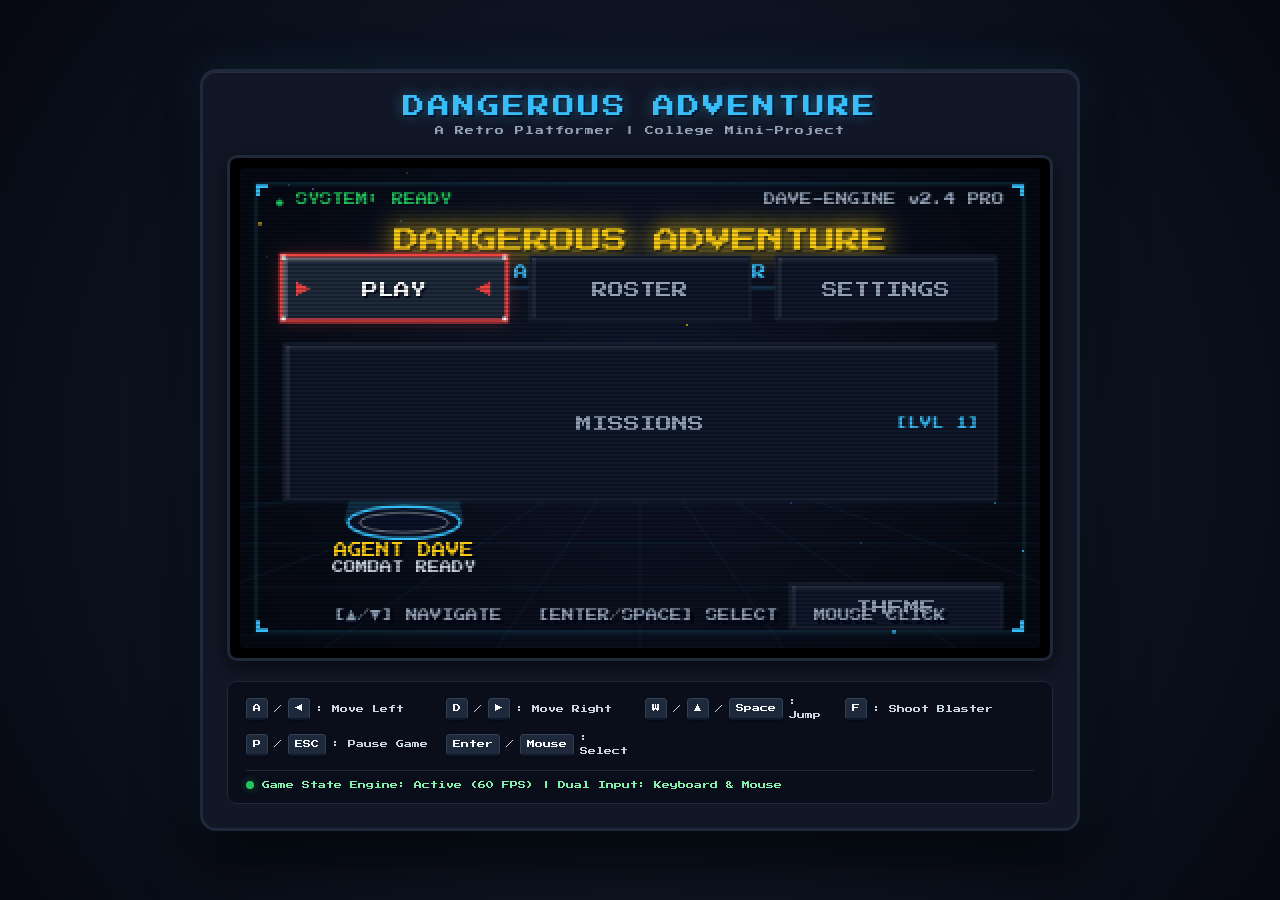
==== index.html @ 20e1b1a7 "revert: restore original retro-arcade UI layout and typography from design snapshot" ====
<!DOCTYPE html>
<html lang="en">
<head>
  <meta charset="UTF-8">
  <meta name="viewport" content="width=device-width, initial-scale=1.0">
  <title>DANGEROUS ADVENTURE - A Retro Platformer</title>
  <link rel="preconnect" href="https://fonts.googleapis.com">
  <link rel="preconnect" href="https://fonts.gstatic.com" crossorigin>
  <link href="https://fonts.googleapis.com/css2?family=Press+Start+2P&display=swap" rel="stylesheet">
  <link rel="stylesheet" href="style.css">
</head>
<body>
  <div class="arcade-cabinet">
    <header class="game-header">
      <div class="game-title">DANGEROUS ADVENTURE</div>
      <div class="game-subtitle">A Retro Platformer | College Mini-Project</div>
    </header>

    <div class="screen-frame">
      <canvas id="gameCanvas" width="400" height="240"></canvas>
    </div>

    <footer class="controls-panel">
      <div class="controls-guide">
        <div class="control-item">
          <span class="key-badge">A</span> / <span class="key-badge">◀</span> : Move Left
        </div>
        <div class="control-item">
          <span class="key-badge">D</span> / <span class="key-badge">▶</span> : Move Right
        </div>
        <div class="control-item">
          <span class="key-badge">W</span> / <span class="key-badge">▲</span> / <span class="key-badge">Space</span> : Jump
        </div>
        <div class="control-item">
          <span class="key-badge">F</span> : Shoot Blaster
        </div>
        <div class="control-item">
          <span class="key-badge">P</span> / <span class="key-badge">ESC</span> : Pause Game
        </div>
        <div class="control-item">
          <span class="key-badge">Enter</span> / <span class="key-badge">Mouse</span> : Select
        </div>
      </div>
      <div class="status-indicator">
        <span class="status-dot"></span> Game State Engine: Active (60 FPS) | Dual Input: Keyboard & Mouse
      </div>
    </footer>
  </div>

  <script type="module" src="src/main.js"></script>
</body>
</html>
---- style.css ----
:root {
  /* Modern Indie Game Palette & Tokens */
  --color-primary: #38bdf8;
  --color-primary-glow: rgba(56, 189, 248, 0.45);
  --color-primary-dark: #0284c7;
  --color-secondary: #a855f7;
  --color-secondary-glow: rgba(168, 85, 247, 0.45);
  --color-gold: #facc15;
  --color-gold-glow: rgba(250, 204, 21, 0.45);
  --color-success: #22c55e;
  --color-success-glow: rgba(34, 197, 94, 0.45);
  --color-danger: #ef4444;
  --color-danger-glow: rgba(239, 68, 68, 0.45);
  --color-disabled: #475569;

  /* Surfaces & Backgrounds */
  --color-bg-dark: #070a14;
  --color-cabinet: #111726;
  --color-card: #0f172a;
  --color-card-border: #1e293b;
  --color-text-primary: #f8fafc;
  --color-text-secondary: #cbd5e1;
  --color-text-muted: #94a3b8;
  --font-retro: 'Press Start 2P', monospace, sans-serif;
}

* {
  margin: 0;
  padding: 0;
  box-sizing: border-box;
}

body {
  background: radial-gradient(circle at center, #172033 0%, #060913 100%);
  color: var(--color-text-primary);
  font-family: var(--font-retro);
  min-height: 100vh;
  display: flex;
  align-items: center;
  justify-content: center;
  padding: 20px;
  overflow-x: hidden;
}

.arcade-cabinet {
  display: flex;
  flex-direction: column;
  align-items: center;
  background: var(--color-cabinet);
  border: 3px solid #1e293b;
  border-radius: 16px;
  padding: 24px;
  box-shadow: 0 25px 60px rgba(0, 0, 0, 0.85),
              0 0 40px rgba(56, 189, 248, 0.12),
              inset 0 1px 0 rgba(255, 255, 255, 0.1);
  max-width: 880px;
  width: 100%;
  transition: box-shadow 0.3s ease;
}

.game-header {
  text-align: center;
  margin-bottom: 20px;
  width: 100%;
}

.game-title {
  font-size: 22px;
  letter-spacing: 3px;
  color: var(--color-primary);
  text-shadow: 0 0 14px var(--color-primary-glow), 2px 2px 0 #020617;
  margin-bottom: 8px;
}

.game-subtitle {
  font-size: 9px;
  color: var(--color-text-muted);
  letter-spacing: 1px;
}

.screen-frame {
  position: relative;
  background: #000;
  padding: 10px;
  border-radius: 10px;
  border: 3px solid #1e293b;
  box-shadow: inset 0 0 25px rgba(0, 0, 0, 0.95),
              0 6px 20px rgba(0, 0, 0, 0.6);
  display: flex;
  justify-content: center;
  align-items: center;
  overflow: hidden;
}

/* Subtle retro CRT scanline effect over canvas (toggled by Settings) */
.screen-frame:not(.crt-off)::after,
.screen-frame.crt-active::after {
  content: "";
  position: absolute;
  top: 0;
  left: 0;
  width: 100%;
  height: 100%;
  background: linear-gradient(
    rgba(18, 16, 16, 0) 50%,
    rgba(0, 0, 0, 0.25) 50%
  );
  background-size: 100% 4px;
  pointer-events: none;
  border-radius: 8px;
}

.screen-frame.crt-off::after {
  display: none !important;
}

#gameCanvas {
  display: block;
  width: 800px;
  height: 480px;
  image-rendering: pixelated;
  image-rendering: crisp-edges;
  background-color: #000000;
  border-radius: 4px;
  cursor: default;
}

@media (max-width: 860px) {
  #gameCanvas {
    width: 100%;
    height: auto;
    aspect-ratio: 400 / 240;
  }
}

.controls-panel {
  margin-top: 20px;
  width: 100%;
  background: #090e1a;
  border: 1px solid #1e293b;
  border-radius: 10px;
  padding: 14px 18px;
  display: flex;
  flex-direction: column;
  gap: 12px;
}

.controls-guide {
  display: grid;
  grid-template-columns: repeat(auto-fit, minmax(180px, 1fr));
  gap: 10px;
  font-size: 8px;
  line-height: 1.6;
}

.control-item {
  color: var(--color-text-secondary);
  display: flex;
  align-items: center;
  gap: 6px;
}

.key-badge {
  background: #1e293b;
  color: #f8fafc;
  border: 1px solid #334155;
  border-bottom: 2px solid #0f172a;
  border-radius: 4px;
  padding: 3px 6px;
  font-size: 8px;
  box-shadow: 0 1px 2px rgba(0, 0, 0, 0.3);
}

.status-indicator {
  font-size: 8px;
  color: #86efac;
  display: flex;
  align-items: center;
  gap: 8px;
  border-top: 1px solid #1e293b;
  padding-top: 10px;
}

.status-dot {
  width: 8px;
  height: 8px;
  background-color: var(--color-success);
  border-radius: 50%;
  box-shadow: 0 0 8px var(--color-success-glow);
  animation: pulse 2s infinite ease-in-out;
}

@keyframes pulse {
  0%, 100% { opacity: 1; transform: scale(1); }
  50% { opacity: 0.5; transform: scale(0.85); }
}
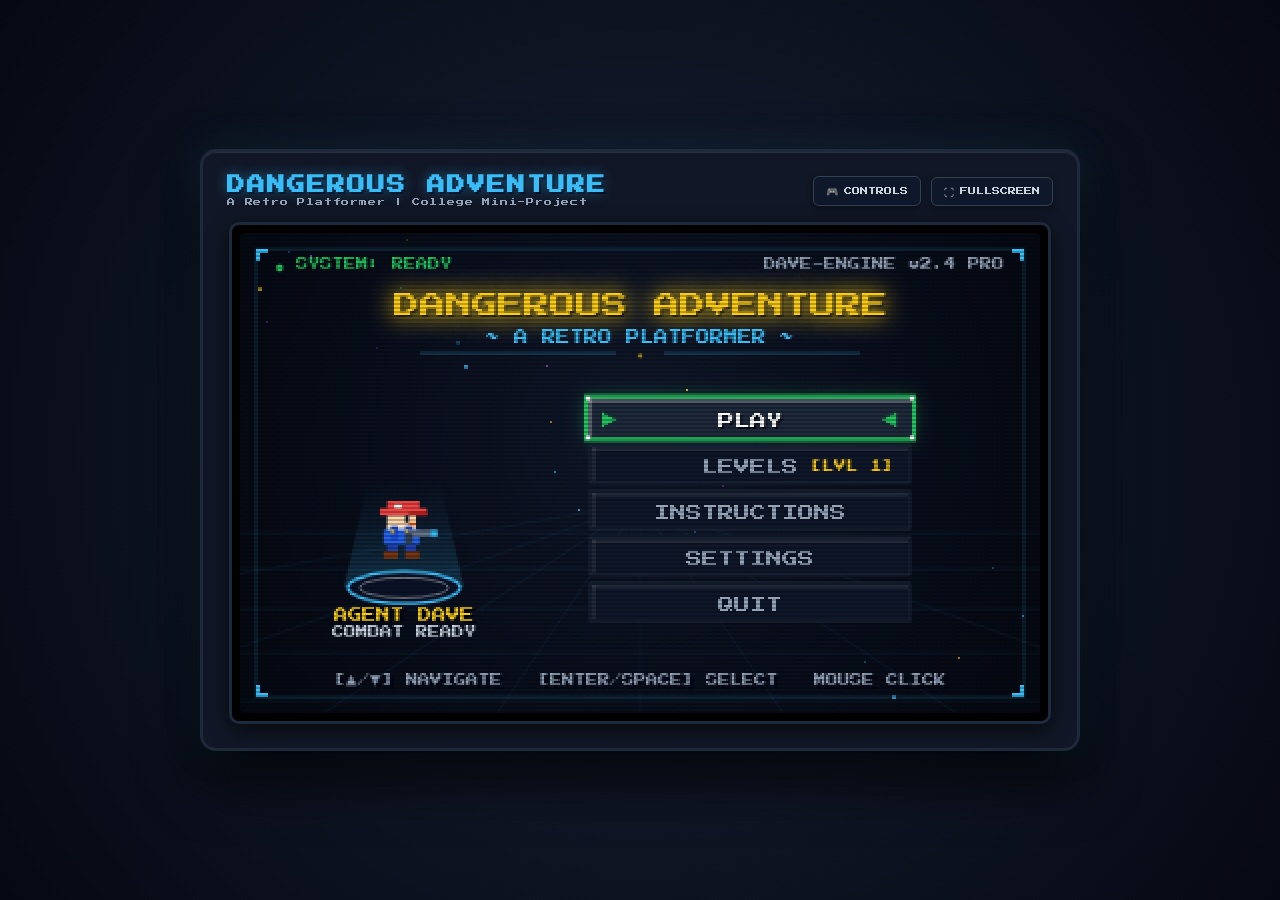
==== commit b038c404: "fix: remove bottom controls panel, add hoverable Controls dropdown and Fullscreen button, remove mod" ====
--- a/index.html
+++ b/index.html
@@ -12,39 +12,60 @@
 <body>
   <div class="arcade-cabinet">
     <header class="game-header">
-      <div class="game-title">DANGEROUS ADVENTURE</div>
-      <div class="game-subtitle">A Retro Platformer | College Mini-Project</div>
+      <div class="header-content">
+        <div class="header-titles">
+          <h1 class="game-title">DANGEROUS ADVENTURE</h1>
+          <div class="game-subtitle">A Retro Platformer | College Mini-Project</div>
+        </div>
+
+        <div class="header-actions">
+          <!-- Hoverable Controls Button & Popover Tooltip -->
+          <div class="controls-dropdown-wrapper" id="controlsWrapper">
+            <button id="btnHelp" class="arcade-btn" aria-label="Controls" title="Hover to view controls">
+              <span class="btn-icon">🎮</span> CONTROLS
+            </button>
+            <div class="controls-popover" id="controlsPopover">
+              <div class="popover-header">⚡ TACTICAL CONTROLS</div>
+              <div class="popover-grid">
+                <div class="popover-item">
+                  <span class="key-cap">A</span> / <span class="key-cap">◀</span>
+                  <span class="popover-label">Move Left</span>
+                </div>
+                <div class="popover-item">
+                  <span class="key-cap">D</span> / <span class="key-cap">▶</span>
+                  <span class="popover-label">Move Right</span>
+                </div>
+                <div class="popover-item">
+                  <span class="key-cap">W</span> / <span class="key-cap">▲</span> / <span class="key-cap">Space</span>
+                  <span class="popover-label">Jump</span>
+                </div>
+                <div class="popover-item">
+                  <span class="key-cap">F</span>
+                  <span class="popover-label">Plasma Blaster</span>
+                </div>
+                <div class="popover-item">
+                  <span class="key-cap">P</span> / <span class="key-cap">ESC</span>
+                  <span class="popover-label">Pause / Menu</span>
+                </div>
+                <div class="popover-item">
+                  <span class="key-cap">Enter</span> / <span class="key-cap">Mouse</span>
+                  <span class="popover-label">Select / Click</span>
+                </div>
+              </div>
+            </div>
+          </div>
+
+          <!-- Fullscreen Button -->
+          <button id="btnFullscreen" class="arcade-btn" aria-label="Toggle Fullscreen" title="Toggle Fullscreen (or Double-Click Game Screen)">
+            <span class="btn-icon">⛶</span> FULLSCREEN
+          </button>
+        </div>
+      </div>
     </header>
 
     <div class="screen-frame">
       <canvas id="gameCanvas" width="400" height="240"></canvas>
     </div>
-
-    <footer class="controls-panel">
-      <div class="controls-guide">
-        <div class="control-item">
-          <span class="key-badge">A</span> / <span class="key-badge">◀</span> : Move Left
-        </div>
-        <div class="control-item">
-          <span class="key-badge">D</span> / <span class="key-badge">▶</span> : Move Right
-        </div>
-        <div class="control-item">
-          <span class="key-badge">W</span> / <span class="key-badge">▲</span> / <span class="key-badge">Space</span> : Jump
-        </div>
-        <div class="control-item">
-          <span class="key-badge">F</span> : Shoot Blaster
-        </div>
-        <div class="control-item">
-          <span class="key-badge">P</span> / <span class="key-badge">ESC</span> : Pause Game
-        </div>
-        <div class="control-item">
-          <span class="key-badge">Enter</span> / <span class="key-badge">Mouse</span> : Select
-        </div>
-      </div>
-      <div class="status-indicator">
-        <span class="status-dot"></span> Game State Engine: Active (60 FPS) | Dual Input: Keyboard & Mouse
-      </div>
-    </footer>
   </div>
 
   <script type="module" src="src/main.js"></script>
--- a/style.css
+++ b/style.css
@@ -59,29 +59,174 @@
 }
 
 .game-header {
-  text-align: center;
-  margin-bottom: 20px;
-  width: 100%;
+  margin-bottom: 16px;
+  width: 100%;
+}
+
+.header-content {
+  display: flex;
+  justify-content: space-between;
+  align-items: center;
+  flex-wrap: wrap;
+  gap: 12px;
+  width: 100%;
+}
+
+.header-titles {
+  display: flex;
+  flex-direction: column;
+  gap: 4px;
 }
 
 .game-title {
-  font-size: 22px;
-  letter-spacing: 3px;
+  font-size: 18px;
+  letter-spacing: 2px;
   color: var(--color-primary);
   text-shadow: 0 0 14px var(--color-primary-glow), 2px 2px 0 #020617;
-  margin-bottom: 8px;
 }
 
 .game-subtitle {
-  font-size: 9px;
+  font-size: 8px;
   color: var(--color-text-muted);
-  letter-spacing: 1px;
+  letter-spacing: 0.8px;
+}
+
+.header-actions {
+  display: flex;
+  align-items: center;
+  gap: 10px;
+}
+
+.arcade-btn {
+  background: #0f172a;
+  color: var(--color-text-secondary);
+  border: 1px solid #334155;
+  border-radius: 6px;
+  padding: 8px 12px;
+  font-family: var(--font-retro);
+  font-size: 8px;
+  cursor: pointer;
+  display: flex;
+  align-items: center;
+  gap: 6px;
+  transition: all 0.2s ease;
+  box-shadow: 0 2px 6px rgba(0, 0, 0, 0.4);
+}
+
+.arcade-btn:hover {
+  background: #1e293b;
+  color: #ffffff;
+  border-color: var(--color-primary);
+  box-shadow: 0 0 12px var(--color-primary-glow);
+  transform: translateY(-1px);
+}
+
+.btn-icon {
+  font-size: 10px;
+}
+
+/* =========================================================================
+   CONTROLS HOVER DROPDOWN / POPOVER
+   ========================================================================= */
+.controls-dropdown-wrapper {
+  position: relative;
+  display: inline-block;
+}
+
+.controls-popover {
+  position: absolute;
+  top: calc(100% + 8px);
+  right: 0;
+  width: 320px;
+  background: rgba(11, 17, 32, 0.98);
+  border: 1px solid var(--color-primary);
+  border-radius: 8px;
+  padding: 14px;
+  box-shadow: 0 10px 25px rgba(0, 0, 0, 0.85), 0 0 15px var(--color-primary-glow);
+  z-index: 100;
+  backdrop-filter: blur(10px);
+  opacity: 0;
+  visibility: hidden;
+  transform: translateY(-6px);
+  transition: opacity 0.2s ease, transform 0.2s ease, visibility 0.2s ease;
+  pointer-events: none;
+}
+
+/* Show on hover of button or wrapper */
+.controls-dropdown-wrapper:hover .controls-popover,
+.controls-dropdown-wrapper:focus-within .controls-popover {
+  opacity: 1;
+  visibility: visible;
+  transform: translateY(0);
+  pointer-events: auto;
+}
+
+.popover-header {
+  font-size: 8.5px;
+  color: var(--color-primary);
+  text-shadow: 0 0 8px var(--color-primary-glow);
+  border-bottom: 1px solid #1e293b;
+  padding-bottom: 8px;
+  margin-bottom: 10px;
+  text-align: center;
+}
+
+.popover-grid {
+  display: grid;
+  grid-template-columns: 1fr;
+  gap: 8px;
+}
+
+.popover-item {
+  display: flex;
+  align-items: center;
+  gap: 8px;
+  font-size: 7.5px;
+  color: var(--color-text-secondary);
+}
+
+.popover-label {
+  color: var(--color-text-primary);
+}
+
+.key-cap {
+  background: #1e293b;
+  color: #f8fafc;
+  border: 1px solid #475569;
+  border-bottom: 2px solid #0f172a;
+  border-radius: 4px;
+  padding: 3px 6px;
+  font-size: 7px;
+  box-shadow: 0 1px 3px rgba(0, 0, 0, 0.4);
+}
+
+/* =========================================================================
+   FULLSCREEN & RESPONSIVE BEHAVIOR
+   ========================================================================= */
+:fullscreen .arcade-cabinet,
+:-webkit-full-screen .arcade-cabinet {
+  max-width: 100vw;
+  width: 100vw;
+  height: 100vh;
+  border-radius: 0;
+  border: none;
+  padding: 10px;
+  justify-content: center;
+}
+
+:fullscreen #gameCanvas,
+:-webkit-full-screen #gameCanvas {
+  max-width: 95vw;
+  max-height: 85vh;
+  width: auto;
+  height: 85vh;
+  aspect-ratio: 400 / 240;
 }
 
 .screen-frame {
   position: relative;
   background: #000;
-  padding: 10px;
+  padding: 8px;
   border-radius: 10px;
   border: 3px solid #1e293b;
   box-shadow: inset 0 0 25px rgba(0, 0, 0, 0.95),
@@ -126,71 +271,16 @@
 }
 
 @media (max-width: 860px) {
+  .header-content {
+    flex-direction: column;
+    text-align: center;
+  }
+  .header-titles {
+    align-items: center;
+  }
   #gameCanvas {
     width: 100%;
     height: auto;
     aspect-ratio: 400 / 240;
   }
 }
-
-.controls-panel {
-  margin-top: 20px;
-  width: 100%;
-  background: #090e1a;
-  border: 1px solid #1e293b;
-  border-radius: 10px;
-  padding: 14px 18px;
-  display: flex;
-  flex-direction: column;
-  gap: 12px;
-}
-
-.controls-guide {
-  display: grid;
-  grid-template-columns: repeat(auto-fit, minmax(180px, 1fr));
-  gap: 10px;
-  font-size: 8px;
-  line-height: 1.6;
-}
-
-.control-item {
-  color: var(--color-text-secondary);
-  display: flex;
-  align-items: center;
-  gap: 6px;
-}
-
-.key-badge {
-  background: #1e293b;
-  color: #f8fafc;
-  border: 1px solid #334155;
-  border-bottom: 2px solid #0f172a;
-  border-radius: 4px;
-  padding: 3px 6px;
-  font-size: 8px;
-  box-shadow: 0 1px 2px rgba(0, 0, 0, 0.3);
-}
-
-.status-indicator {
-  font-size: 8px;
-  color: #86efac;
-  display: flex;
-  align-items: center;
-  gap: 8px;
-  border-top: 1px solid #1e293b;
-  padding-top: 10px;
-}
-
-.status-dot {
-  width: 8px;
-  height: 8px;
-  background-color: var(--color-success);
-  border-radius: 50%;
-  box-shadow: 0 0 8px var(--color-success-glow);
-  animation: pulse 2s infinite ease-in-out;
-}
-
-@keyframes pulse {
-  0%, 100% { opacity: 1; transform: scale(1); }
-  50% { opacity: 0.5; transform: scale(0.85); }
-}
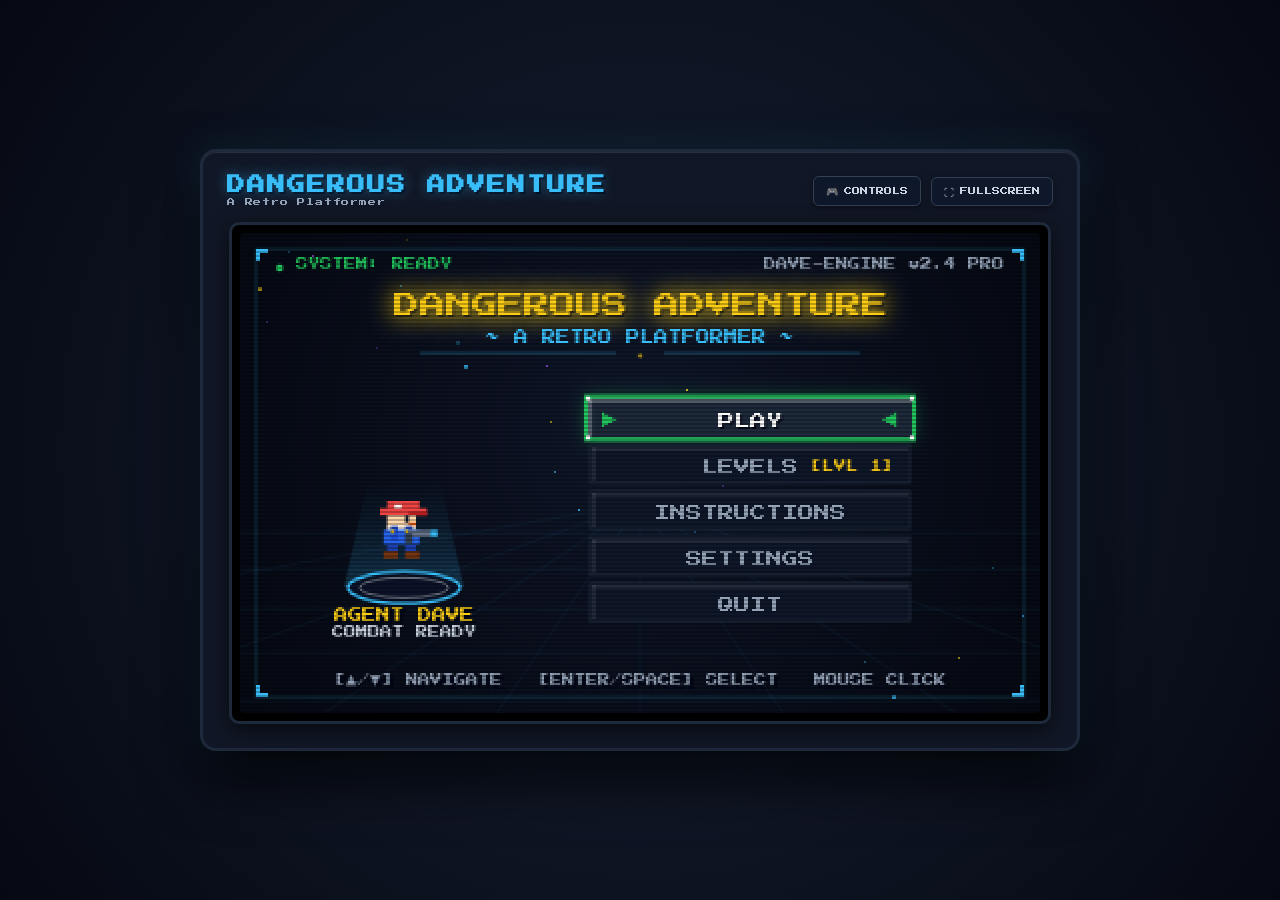
==== commit 56053063: "fix: remove College Mini-Project from game subtitle" ====
--- a/index.html
+++ b/index.html
@@ -15,7 +15,7 @@
       <div class="header-content">
         <div class="header-titles">
           <h1 class="game-title">DANGEROUS ADVENTURE</h1>
-          <div class="game-subtitle">A Retro Platformer | College Mini-Project</div>
+          <div class="game-subtitle">A Retro Platformer</div>
         </div>
 
         <div class="header-actions">
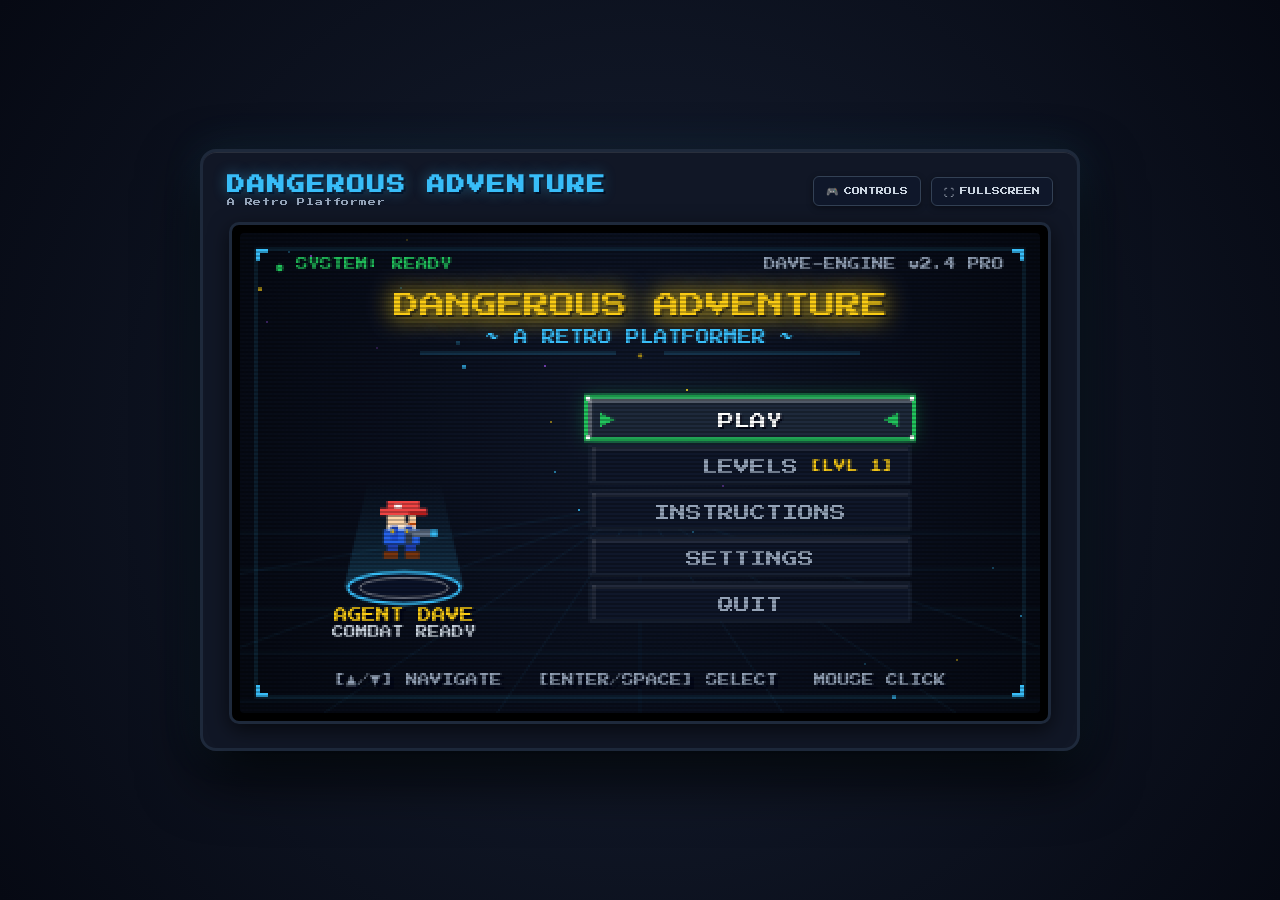
==== commit 1049bbd1: "fix(ui): overhaul How to Play instructions layout with crisp typography and zero clutter" ====
--- a/index.html
+++ b/index.html
@@ -6,7 +6,7 @@
   <title>DANGEROUS ADVENTURE - A Retro Platformer</title>
   <link rel="preconnect" href="https://fonts.googleapis.com">
   <link rel="preconnect" href="https://fonts.gstatic.com" crossorigin>
-  <link href="https://fonts.googleapis.com/css2?family=Press+Start+2P&display=swap" rel="stylesheet">
+  <link href="https://fonts.googleapis.com/css2?family=Outfit:wght@500;600;700;800&family=Press+Start+2P&family=Rajdhani:wght@600;700&display=swap" rel="stylesheet">
   <link rel="stylesheet" href="style.css">
 </head>
 <body>
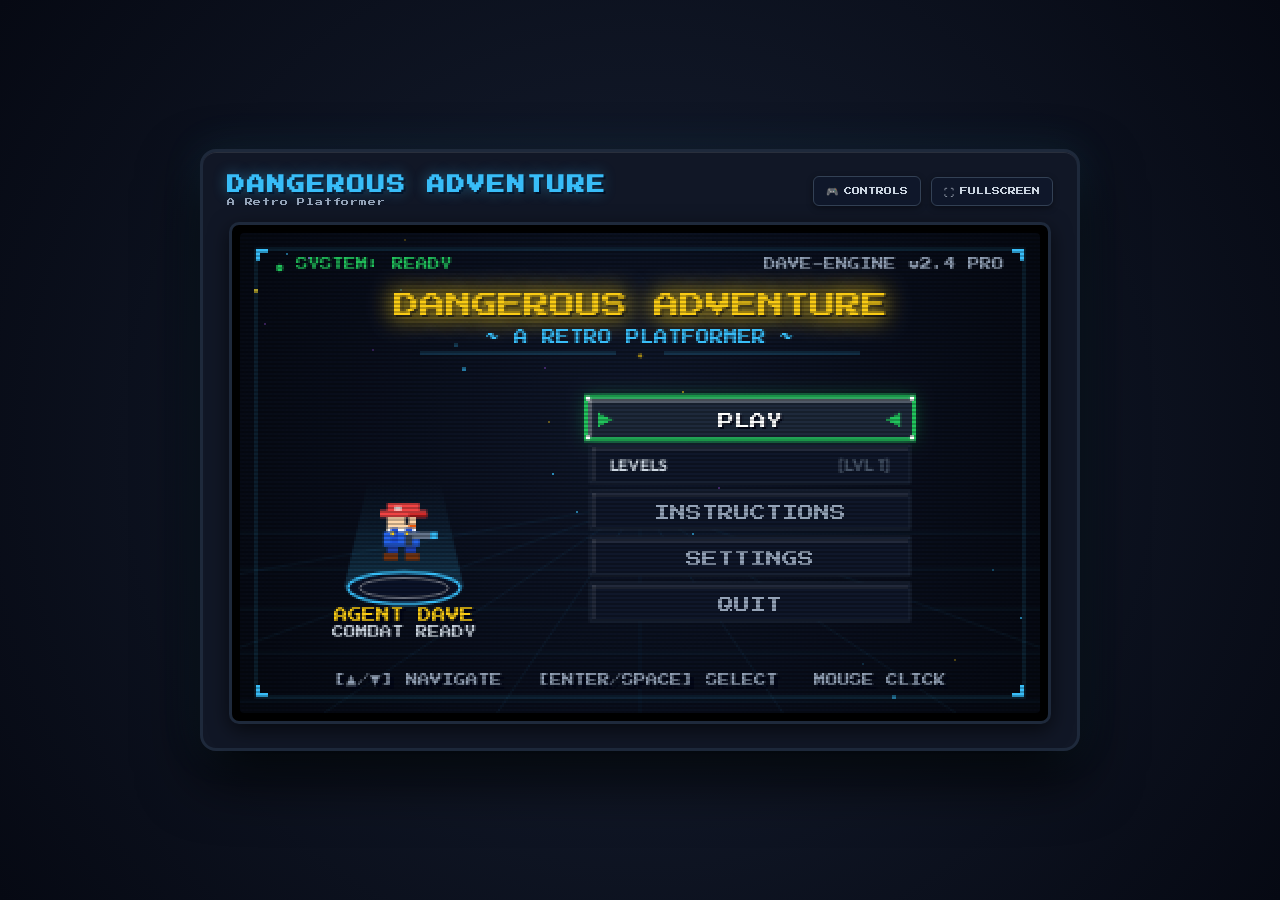
==== commit 0b649a68: "fix(ui): clear default messageBanner and add cache-buster to prevent duplicate intro toast overlay" ====
--- a/index.html
+++ b/index.html
@@ -68,6 +68,6 @@
     </div>
   </div>
 
-  <script type="module" src="src/main.js"></script>
+  <script type="module" src="src/main.js?v=3"></script>
 </body>
 </html>
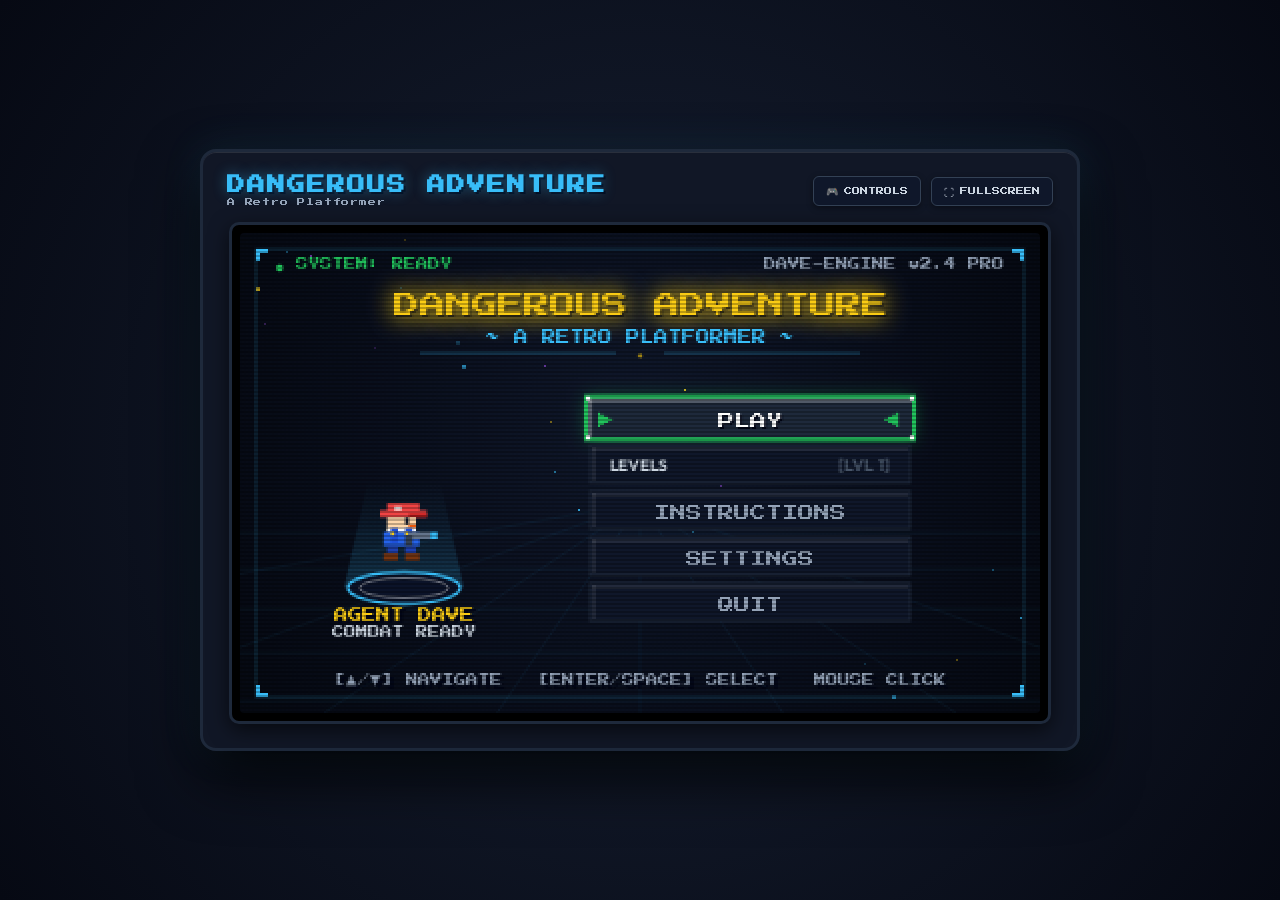
==== commit b10ac5d3: "chore: bump script version to v=10 for 10-level campaign release" ====
--- a/index.html
+++ b/index.html
@@ -68,6 +68,6 @@
     </div>
   </div>
 
-  <script type="module" src="src/main.js?v=3"></script>
+  <script type="module" src="src/main.js?v=10"></script>
 </body>
 </html>
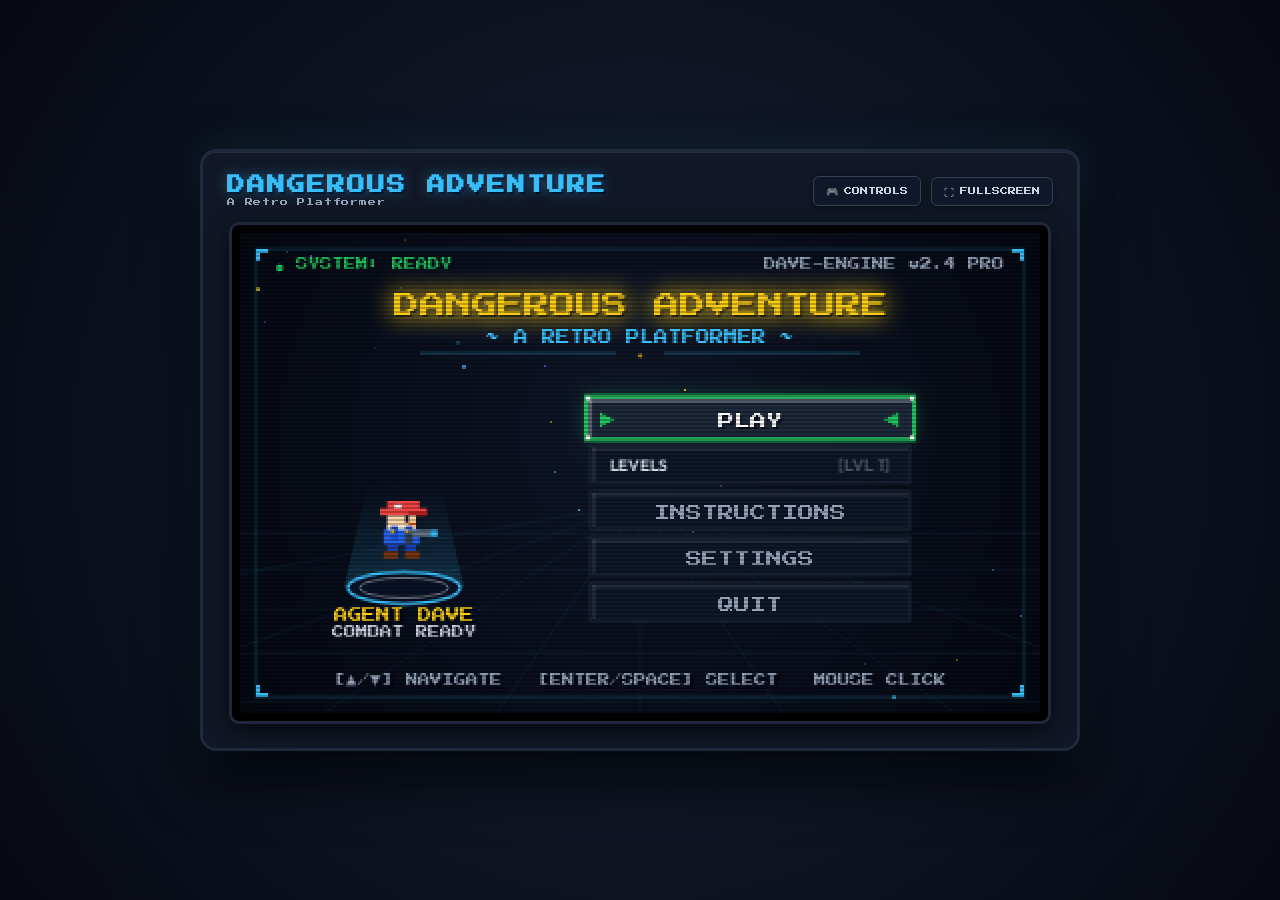
==== commit 5a31afac: "fix(cache): add version parameter to ES module imports to prevent browser caching" ====
--- a/index.html
+++ b/index.html
@@ -3,11 +3,14 @@
 <head>
   <meta charset="UTF-8">
   <meta name="viewport" content="width=device-width, initial-scale=1.0">
+  <meta http-equiv="Cache-Control" content="no-cache, no-store, must-revalidate">
+  <meta http-equiv="Pragma" content="no-cache">
+  <meta http-equiv="Expires" content="0">
   <title>DANGEROUS ADVENTURE - A Retro Platformer</title>
   <link rel="preconnect" href="https://fonts.googleapis.com">
   <link rel="preconnect" href="https://fonts.gstatic.com" crossorigin>
   <link href="https://fonts.googleapis.com/css2?family=Outfit:wght@500;600;700;800&family=Press+Start+2P&family=Rajdhani:wght@600;700&display=swap" rel="stylesheet">
-  <link rel="stylesheet" href="style.css">
+  <link rel="stylesheet" href="style.css?v=10.1">
 </head>
 <body>
   <div class="arcade-cabinet">
@@ -68,6 +71,6 @@
     </div>
   </div>
 
-  <script type="module" src="src/main.js?v=10"></script>
+  <script type="module" src="src/main.js?v=10.1"></script>
 </body>
 </html>
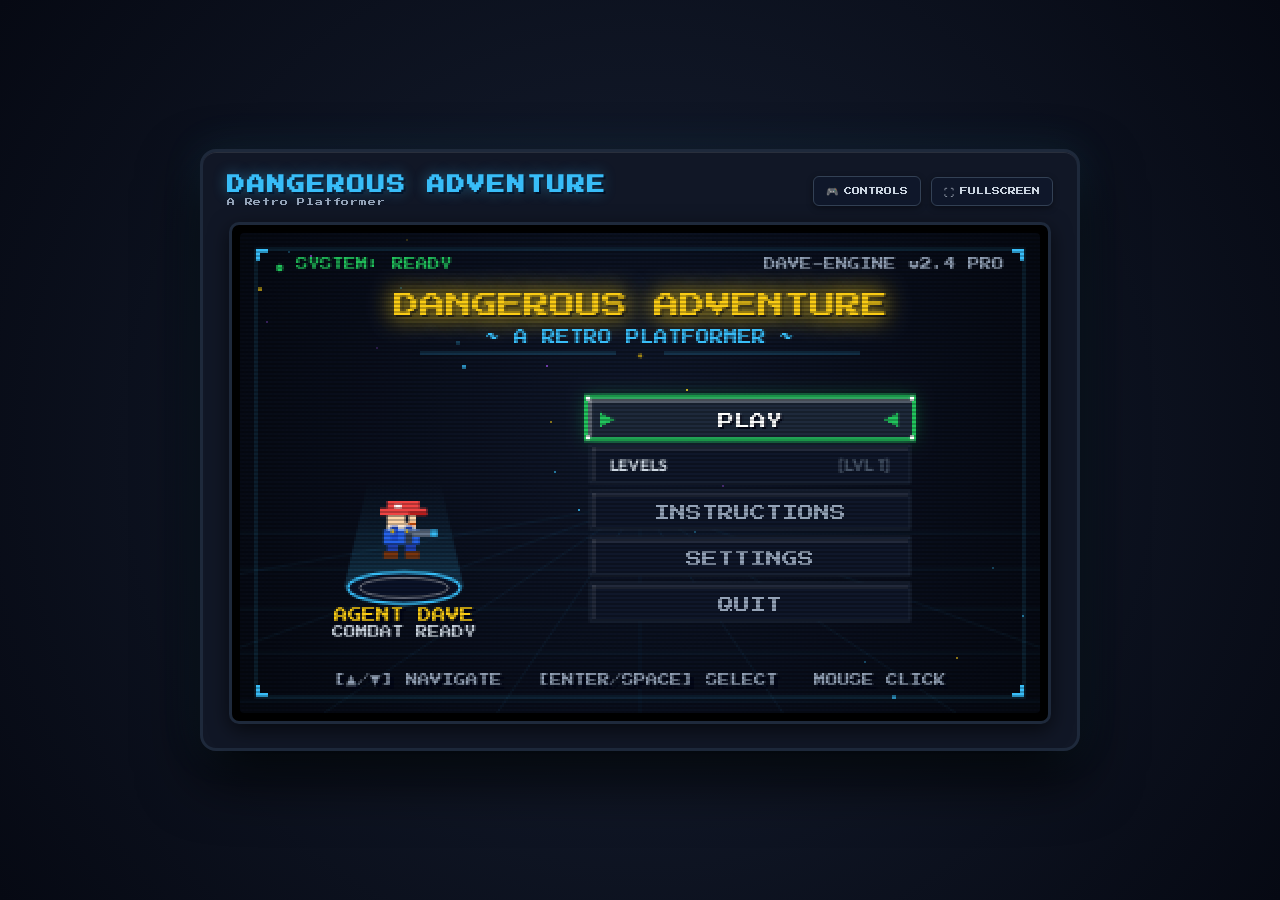
==== commit 0340420e: "feat: bump version to 10.2, add [U] unlock all key cheat and url param" ====
--- a/index.html
+++ b/index.html
@@ -10,7 +10,7 @@
   <link rel="preconnect" href="https://fonts.googleapis.com">
   <link rel="preconnect" href="https://fonts.gstatic.com" crossorigin>
   <link href="https://fonts.googleapis.com/css2?family=Outfit:wght@500;600;700;800&family=Press+Start+2P&family=Rajdhani:wght@600;700&display=swap" rel="stylesheet">
-  <link rel="stylesheet" href="style.css?v=10.1">
+  <link rel="stylesheet" href="style.css?v=10.2">
 </head>
 <body>
   <div class="arcade-cabinet">
@@ -71,6 +71,6 @@
     </div>
   </div>
 
-  <script type="module" src="src/main.js?v=10.1"></script>
+  <script type="module" src="src/main.js?v=10.2"></script>
 </body>
 </html>
